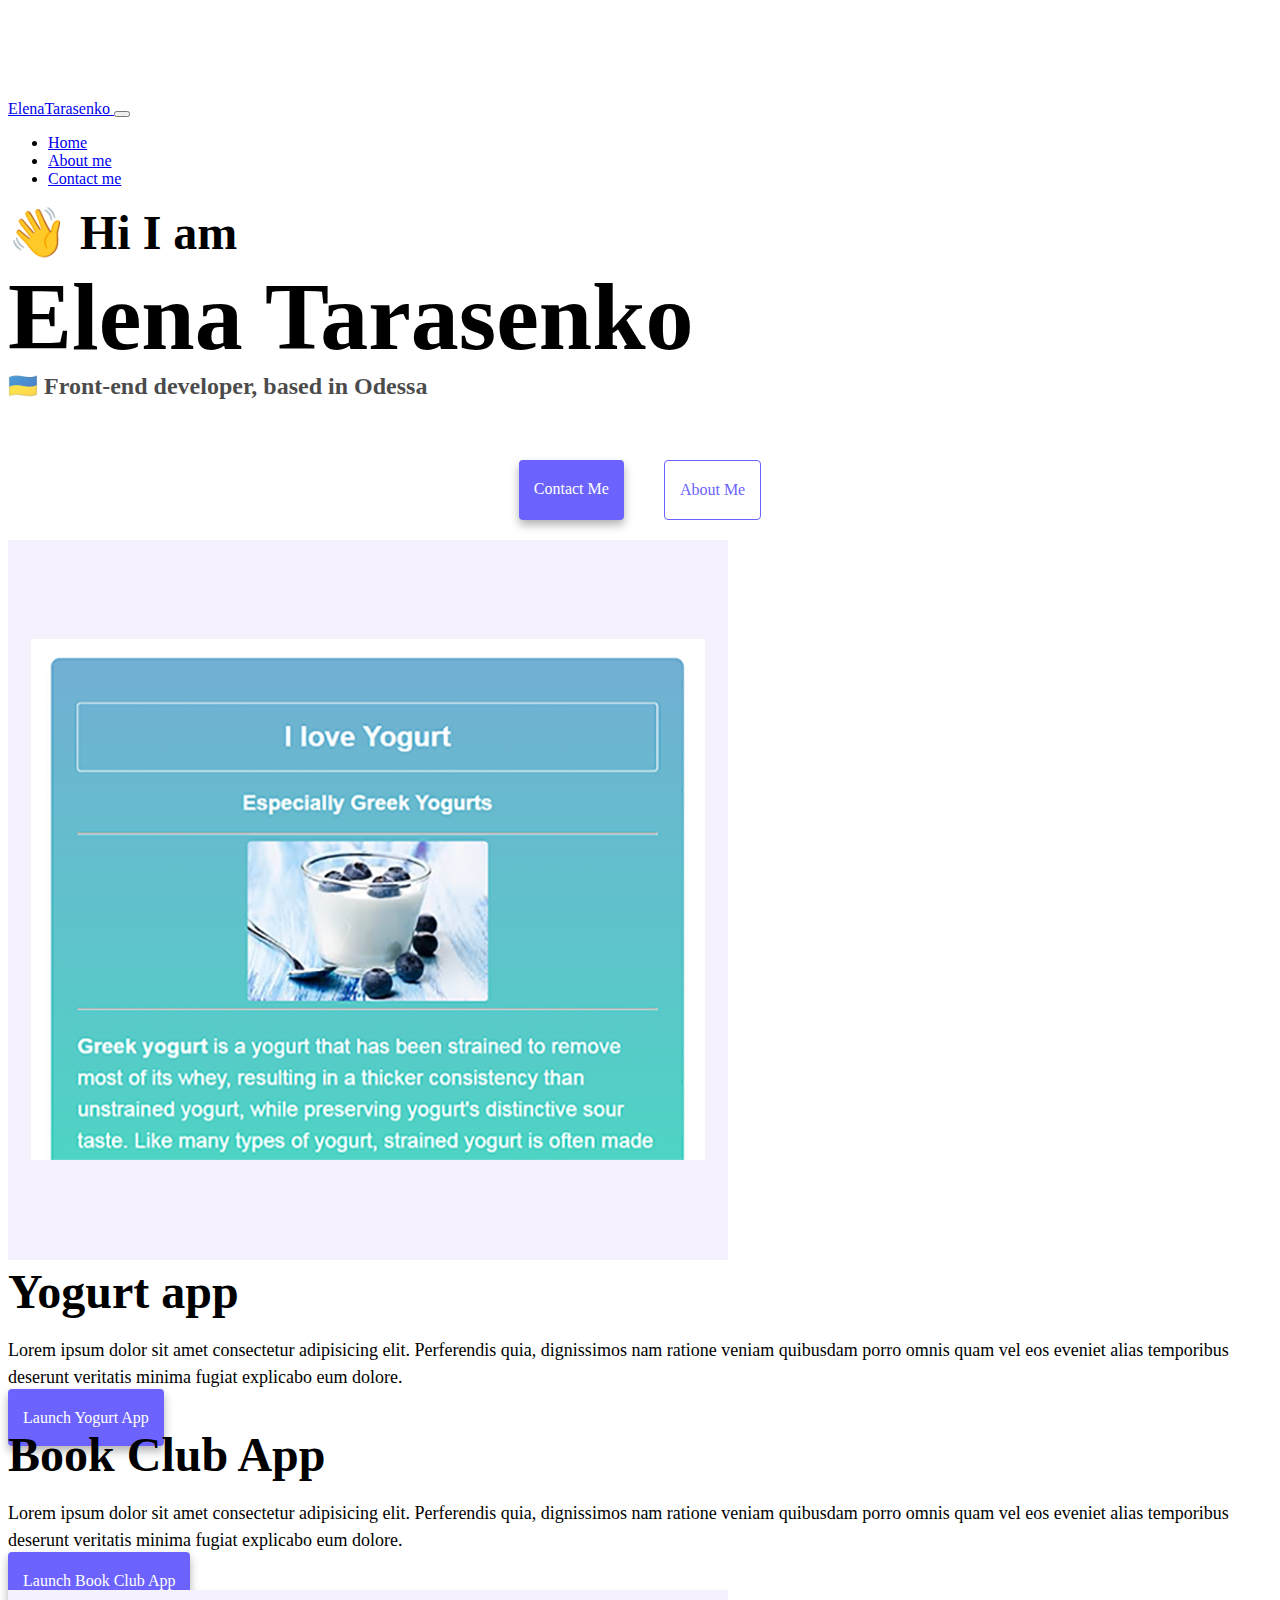
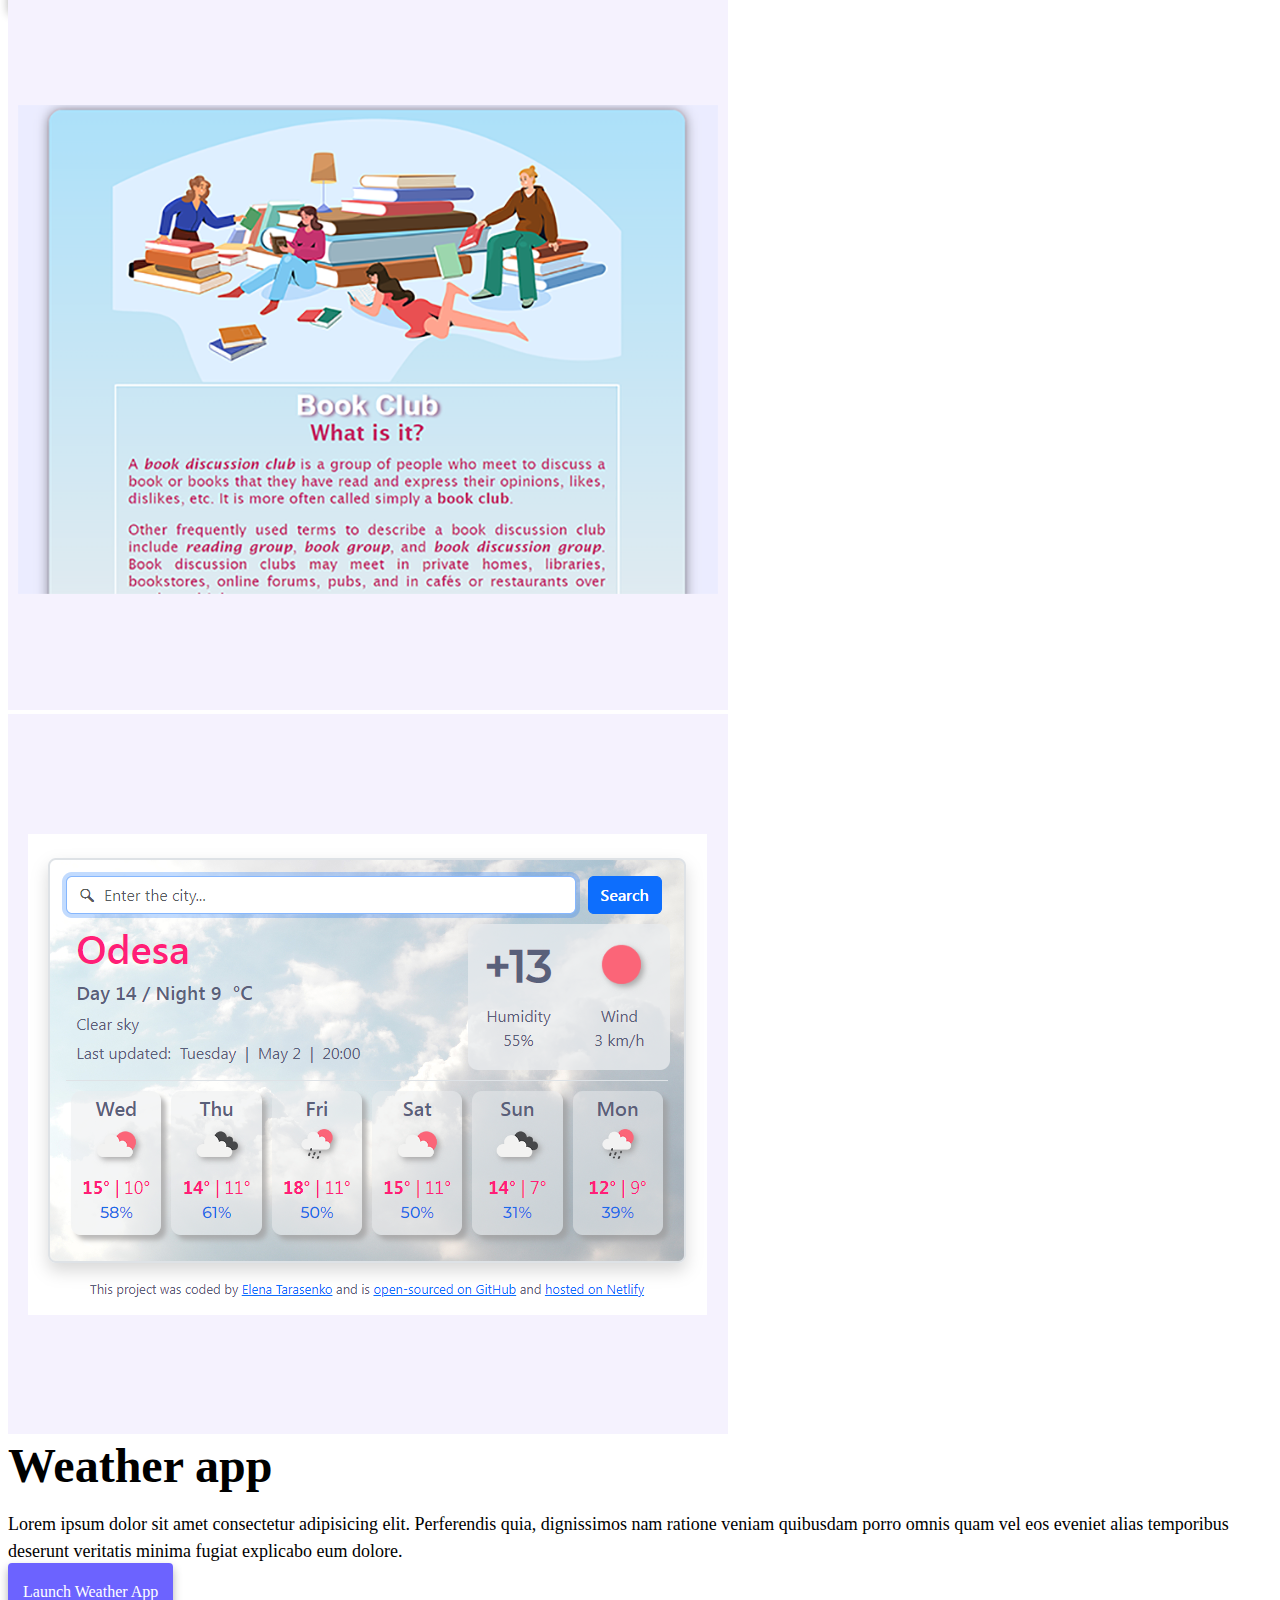
==== index.html @ 86c5f602 "first commit" ====
<!DOCTYPE html>
<html lang="en">
  <head>
    <meta charset="UTF-8" />
    <meta http-equiv="X-UA-Compatible" content="IE=edge" />
    <meta name="viewport" content="width=device-width, initial-scale=1.0" />
    <meta
      name="description"
      content="Front-end developer, based in Odessa - Elena Tarasenko"
    />
    <title>Homepage - Elena Tarasenko</title>
    <link
      href="https://cdn.jsdelivr.net/npm/bootstrap@5.0.2/dist/css/bootstrap.min.css"
      rel="stylesheet"
      integrity="sha384-EVSTQN3/azprG1Anm3QDgpJLIm9Nao0Yz1ztcQTwFspd3yD65VohhpuuCOmLASjC"
      crossorigin="anonymous"
    />
    <script
      src="https://cdn.jsdelivr.net/npm/bootstrap@5.3.0-alpha3/dist/js/bootstrap.bundle.min.js"
      integrity="sha384-ENjdO4Dr2bkBIFxQpeoTz1HIcje39Wm4jDKdf19U8gI4ddQ3GYNS7NTKfAdVQSZe"
      crossorigin="anonymous"
    ></script>
    <link rel="stylesheet" href="/styles/style.css" />
  </head>
  <body>
    <nav class="navbar navbar-expand-lg navbar-light bg-light fixed-top">
      <div class="container">
        <a class="navbar-brand" href="/"> ElenaTarasenko </a>
        <button
          class="navbar-toggler"
          type="button"
          data-bs-toggle="collapse"
          data-bs-target="#navbarNav"
          aria-controls="navbarNav"
          aria-expanded="false"
          aria-label="Toggle navigation"
        >
          <span class="navbar-toggler-icon"></span>
        </button>
        <div class="collapse navbar-collapse" id="navbarNav">
          <ul class="navbar-nav">
            <li class="nav-item">
              <a class="nav-link active" aria-current="page" href="/">Home</a>
            </li>
            <li class="nav-item">
              <a class="nav-link" href="/about.html">About me</a>
            </li>
            <li class="nav-item">
              <a class="nav-link" href="/about.html#contact">Contact me</a>
            </li>
          </ul>
        </div>
      </div>
    </nav>
    <h2 class="text-center">👋 Hi I am</h2>
    <h1 class="text-center">Elena Tarasenko</h1>
    <h3 class="text-center">🇺🇦 Front-end developer, based in Odessa</h3>
    <div class="navigation-links mb-5">
      <a href="/about.html#contact" class="primary-link">Contact me</a>
      <a href="/about.html" class="secondary-link">About me</a>
    </div>

    <div class="container">
      <div class="row mb-5">
        <div class="col-md-6 mb-2">
          <img
            src="/images/yogurt-1.png"
            alt="Greek yogurt project screenshot"
            class="img-fluid rounded"
          />
        </div>
        <div class="col-md-6">
          <h2 class="mb-3">Yogurt app</h2>
          <p class="mb-5">
            Lorem ipsum dolor sit amet consectetur adipisicing elit. Perferendis
            quia, dignissimos nam ratione veniam quibusdam porro omnis quam vel
            eos eveniet alias temporibus deserunt veritatis minima fugiat
            explicabo eum dolore.
          </p>
          <a href="#" class="primary-link">Launch Yogurt App</a>
        </div>
      </div>
      <div class="row mb-5">
        <div class="col-md-6">
          <h2 class="mb-3">Book Club App</h2>
          <p class="mb-5">
            Lorem ipsum dolor sit amet consectetur adipisicing elit. Perferendis
            quia, dignissimos nam ratione veniam quibusdam porro omnis quam vel
            eos eveniet alias temporibus deserunt veritatis minima fugiat
            explicabo eum dolore.
          </p>
          <a href="#" class="primary-link">Launch Book Club App</a>
        </div>
        <div class="col-md-6 mb-2">
          <img
            src="/images/book-club-1.png"
            alt="Book Club project screenshot"
            class="img-fluid rounded mt-4"
          />
        </div>
      </div>
      <div class="row">
        <div class="col-md-6 mb-2">
          <img
            src="/images/weather-app-1.png"
            alt="Weather application project screenshot"
            class="img-fluid rounded"
          />
        </div>
        <div class="col-md-6">
          <h2 class="mb-3">Weather app</h2>
          <p class="mb-5">
            Lorem ipsum dolor sit amet consectetur adipisicing elit. Perferendis
            quia, dignissimos nam ratione veniam quibusdam porro omnis quam vel
            eos eveniet alias temporibus deserunt veritatis minima fugiat
            explicabo eum dolore.
          </p>
          <a href="#" class="primary-link">Launch Weather App</a>
        </div>
      </div>
    </div>
  </body>
</html>
---- styles/style.css ----
:root {
  --primary-color: #6c63ff;
  --secondary-color: #f5f2fe;
  --box-shadow: 0 5px 10px rgba(0, 0, 0, 0.3);
}

body {
  margin-top: 100px;
  /*max-width: 800px;*/
}

h1,
h2,
h3 {
  margin: 0;
}

h1 {
  font-size: 96px;
}

h2 {
  font-size: 48px;
}

h3 {
  font-size: 24px;
  opacity: 0.7;
}

p {
  /*background: var(--secondary-color);
  padding: 20px;
  border-radius: 4px;*/
  font-size: 18px;
  line-height: 1.5;
  /*text-align: center;*/
}

.navigation-links {
  display: flex;
  margin-top: 40px;
  justify-content: center;
}

.navigation-links a {
  margin: 20px;
}

.primary-link {
  background: var(--primary-color);
  box-shadow: var(--box-shadow);
  color: white;
  border-radius: 4px;
  padding: 20px 15px;
  text-decoration: none;
  text-transform: capitalize;
}

.secondary-link {
  color: var(--primary-color);
  border: 1px solid var(--primary-color);
  border-radius: 4px;
  padding: 20px 15px;
  text-decoration: none;
  text-transform: capitalize;
}

.homepage-link {
  color: var(--primary-color);
  text-align: center;
  display: block;
}

.about-paragraphs {
  margin: 30px 0;
}

.about-paragraphs p {
  margin: 10px;
}

.email-link {
  display: flex;
  justify-content: center;
  color: var(--primary-color);
  font-size: 28px;
  text-decoration: none;
}

.email-link:hover {
  text-decoration: underline;
}
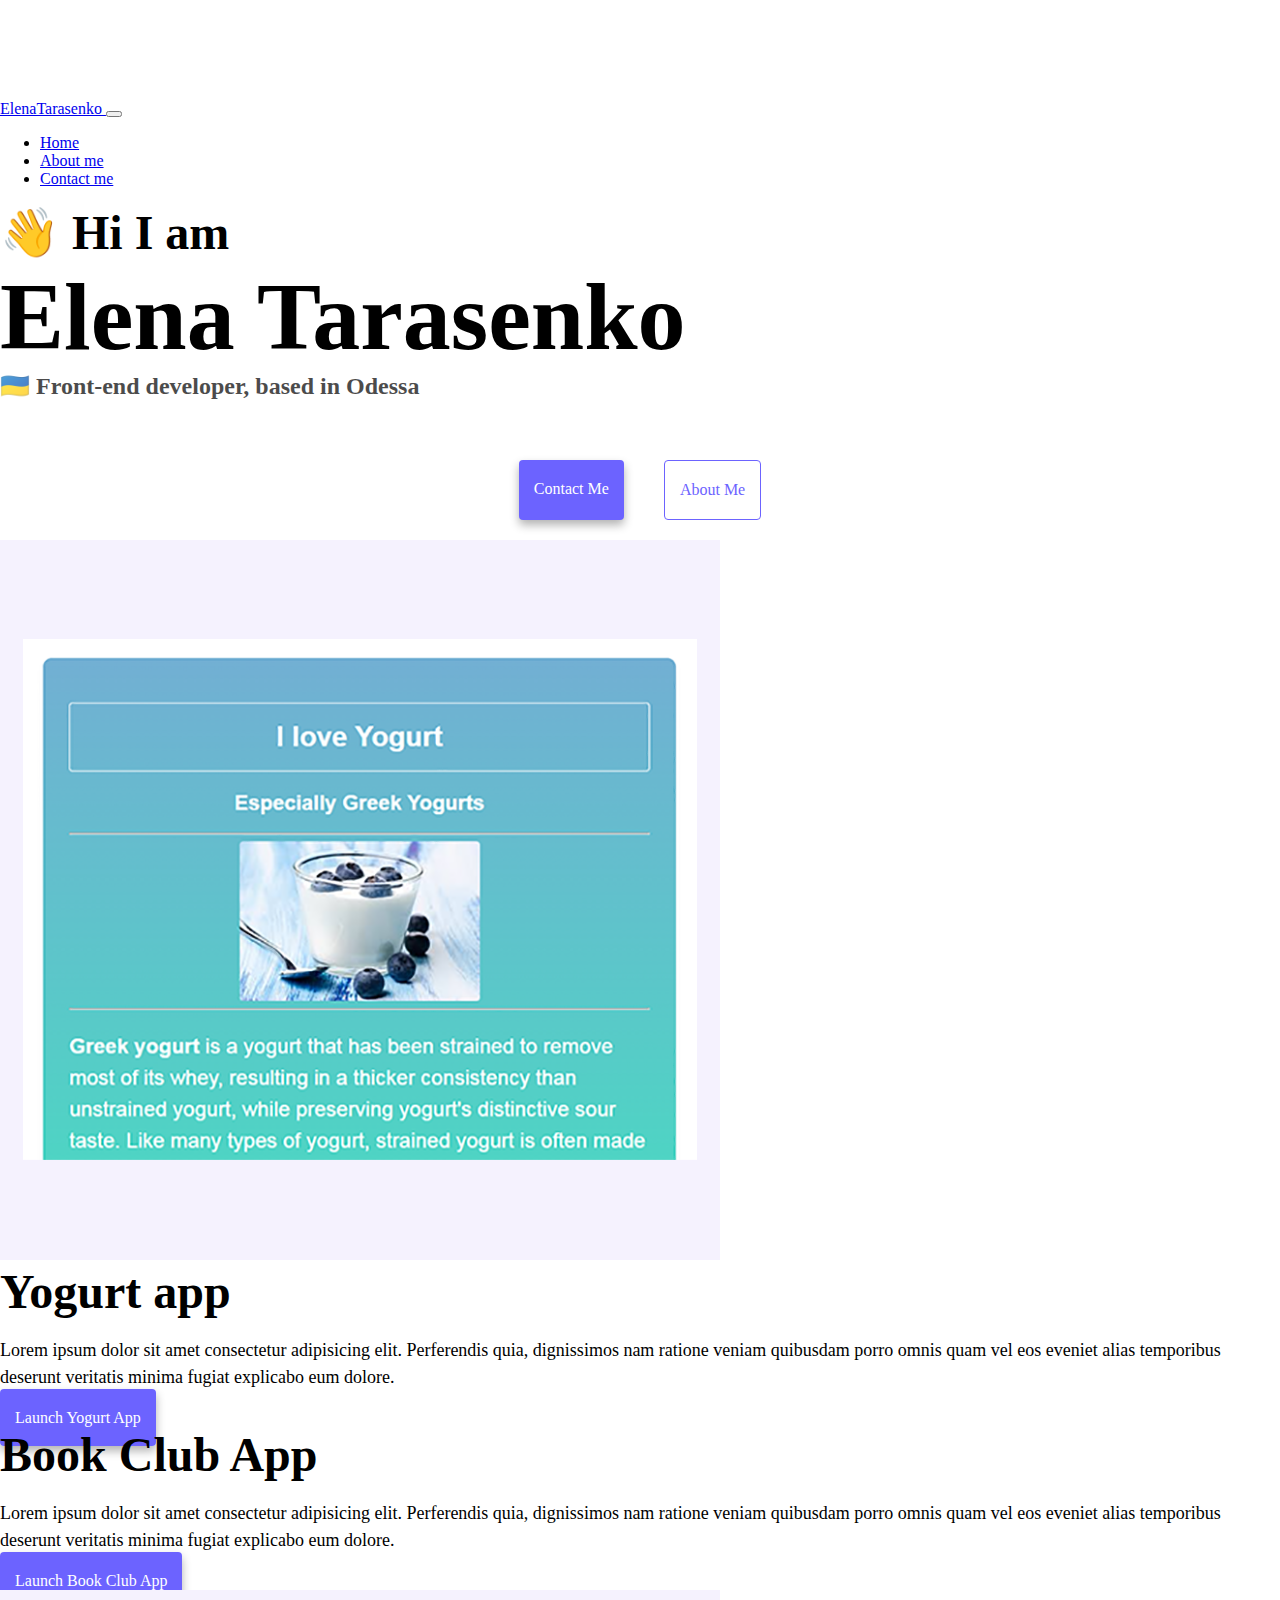
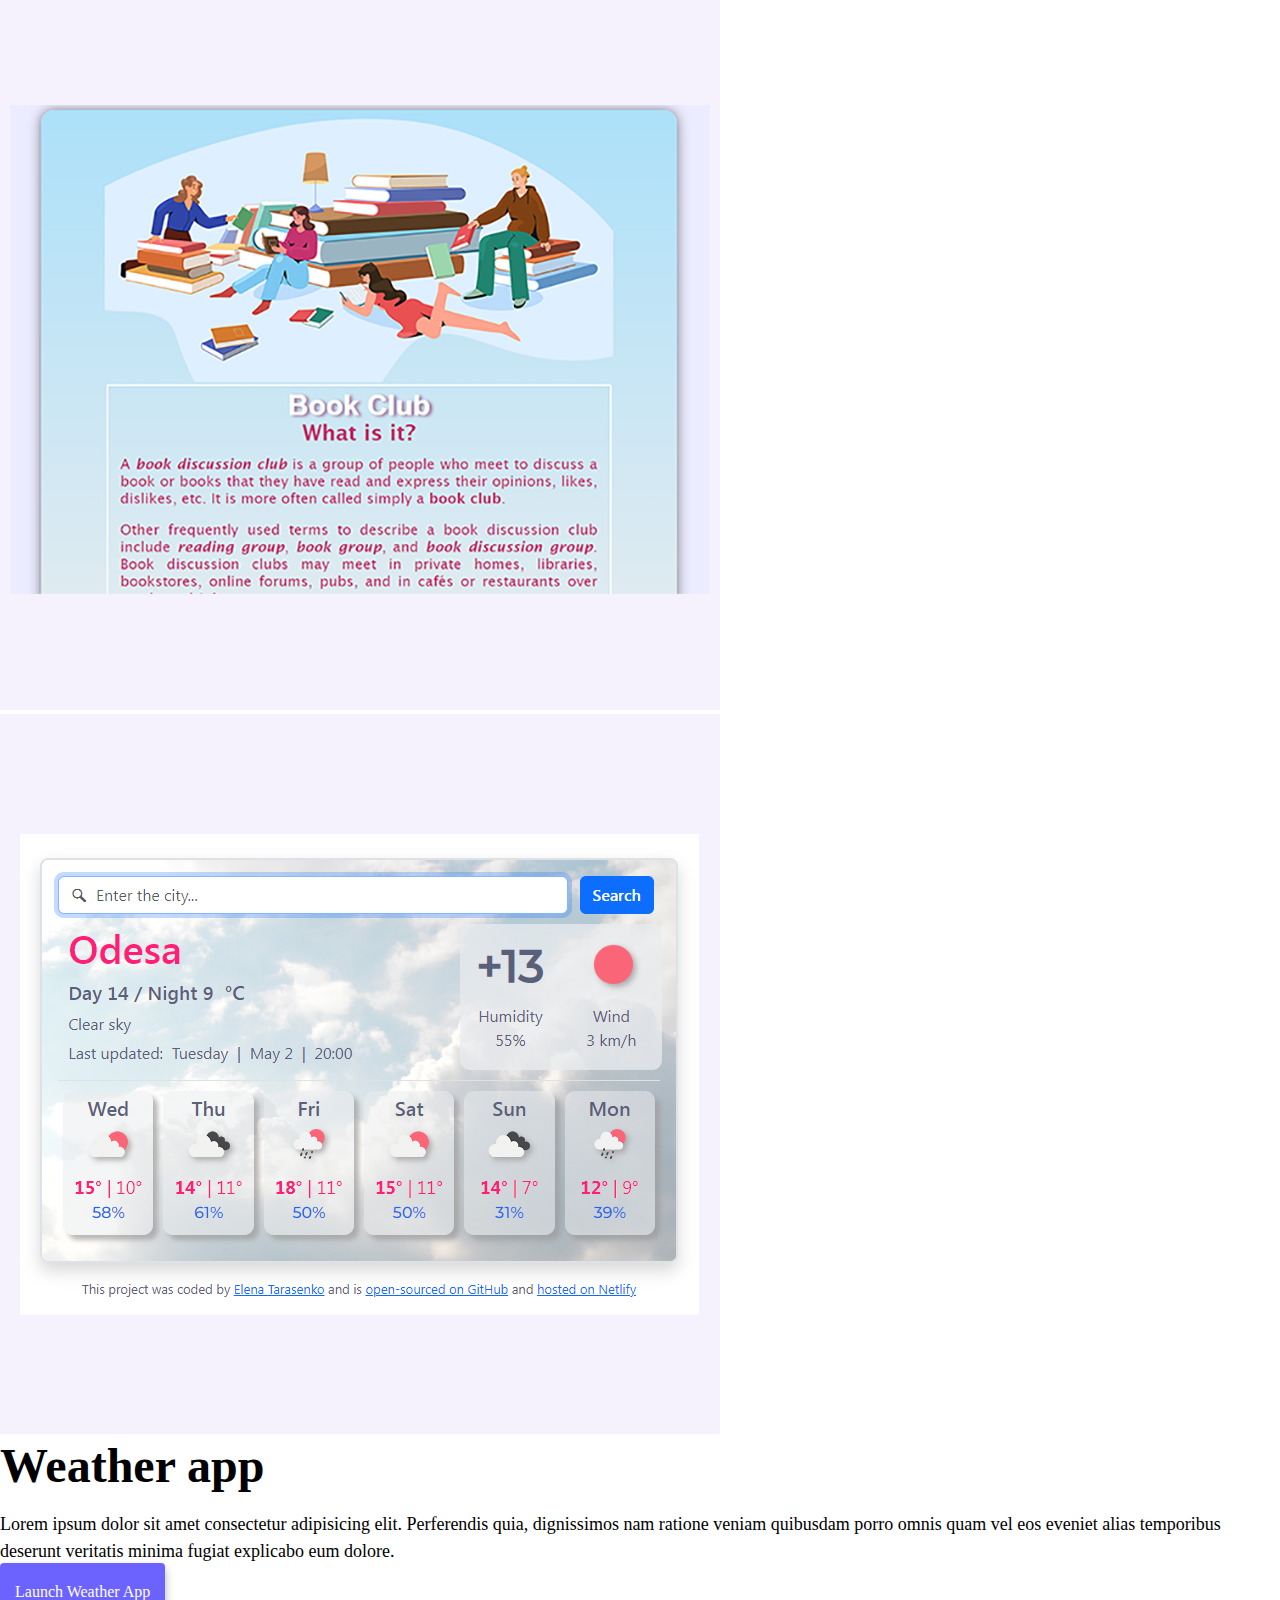
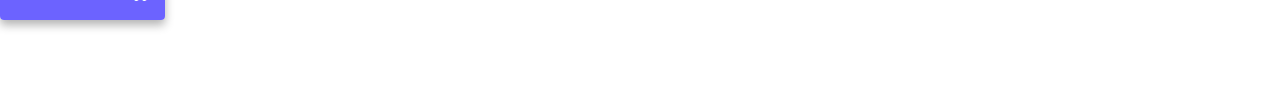
==== commit fd4cdc4c: "Made website more responsive" ====
--- a/index.html
+++ b/index.html
@@ -25,7 +25,7 @@
   <body>
     <nav class="navbar navbar-expand-lg navbar-light bg-light fixed-top">
       <div class="container">
-        <a class="navbar-brand" href="/"> ElenaTarasenko </a>
+        <a class="navbar-brand" href="/" title="Homepage"> ElenaTarasenko </a>
         <button
           class="navbar-toggler"
           type="button"
@@ -40,13 +40,29 @@
         <div class="collapse navbar-collapse" id="navbarNav">
           <ul class="navbar-nav">
             <li class="nav-item">
-              <a class="nav-link active" aria-current="page" href="/">Home</a>
+              <a
+                class="nav-link active"
+                aria-current="page"
+                href="/"
+                title="Homepage"
+                >Home</a
+              >
             </li>
             <li class="nav-item">
-              <a class="nav-link" href="/about.html">About me</a>
+              <a
+                class="nav-link"
+                href="/about.html"
+                title="About Elena Tarasenko"
+                >About me</a
+              >
             </li>
             <li class="nav-item">
-              <a class="nav-link" href="/about.html#contact">Contact me</a>
+              <a
+                class="nav-link"
+                href="/about.html#contact"
+                title="Contact Elena Tarasenko"
+                >Contact me</a
+              >
             </li>
           </ul>
         </div>
@@ -56,8 +72,15 @@
     <h1 class="text-center">Elena Tarasenko</h1>
     <h3 class="text-center">🇺🇦 Front-end developer, based in Odessa</h3>
     <div class="navigation-links mb-5">
-      <a href="/about.html#contact" class="primary-link">Contact me</a>
-      <a href="/about.html" class="secondary-link">About me</a>
+      <a
+        href="/about.html#contact"
+        class="primary-link"
+        title="Contact Elena Tarasenko"
+        >Contact me</a
+      >
+      <a href="/about.html" class="secondary-link" title="About Elena Tarasenko"
+        >About me</a
+      >
     </div>
 
     <div class="container">
@@ -66,7 +89,7 @@
           <img
             src="/images/yogurt-1.png"
             alt="Greek yogurt project screenshot"
-            class="img-fluid rounded"
+            class="img-fluid rounded d-none d-sm-block"
           />
         </div>
         <div class="col-md-6">
@@ -77,7 +100,9 @@
             eos eveniet alias temporibus deserunt veritatis minima fugiat
             explicabo eum dolore.
           </p>
-          <a href="#" class="primary-link">Launch Yogurt App</a>
+          <a href="#" class="primary-link" title="Yogurt project"
+            >Launch Yogurt App</a
+          >
         </div>
       </div>
       <div class="row mb-5">
@@ -89,13 +114,15 @@
             eos eveniet alias temporibus deserunt veritatis minima fugiat
             explicabo eum dolore.
           </p>
-          <a href="#" class="primary-link">Launch Book Club App</a>
+          <a href="#" class="primary-link" title="Book Club project"
+            >Launch Book Club App</a
+          >
         </div>
         <div class="col-md-6 mb-2">
           <img
             src="/images/book-club-1.png"
             alt="Book Club project screenshot"
-            class="img-fluid rounded mt-4"
+            class="img-fluid rounded d-none d-sm-block"
           />
         </div>
       </div>
@@ -104,7 +131,7 @@
           <img
             src="/images/weather-app-1.png"
             alt="Weather application project screenshot"
-            class="img-fluid rounded"
+            class="img-fluid rounded d-none d-sm-block"
           />
         </div>
         <div class="col-md-6">
@@ -115,7 +142,9 @@
             eos eveniet alias temporibus deserunt veritatis minima fugiat
             explicabo eum dolore.
           </p>
-          <a href="#" class="primary-link">Launch Weather App</a>
+          <a href="#" class="primary-link" title="Weather project"
+            >Launch Weather App</a
+          >
         </div>
       </div>
     </div>
--- a/styles/style.css
+++ b/styles/style.css
@@ -5,7 +5,7 @@
 }
 
 body {
-  margin-top: 100px;
+  margin: 100px 0;
   /*max-width: 800px;*/
 }
 
@@ -91,3 +91,26 @@
 .email-link:hover {
   text-decoration: underline;
 }
+
+@media (max-width: 576px) {
+  h1 {
+    font-size: 44px;
+    line-height: 1.5;
+  }
+  h2 {
+    font-size: 28px;
+    text-align: center;
+  }
+  h3 {
+    font-size: 20px;
+  }
+  .primary-link {
+    display: block;
+    margin: 20px;
+    text-align: center;
+  }
+}
+
+.primary-link:hover {
+  color: #ffff;
+}
